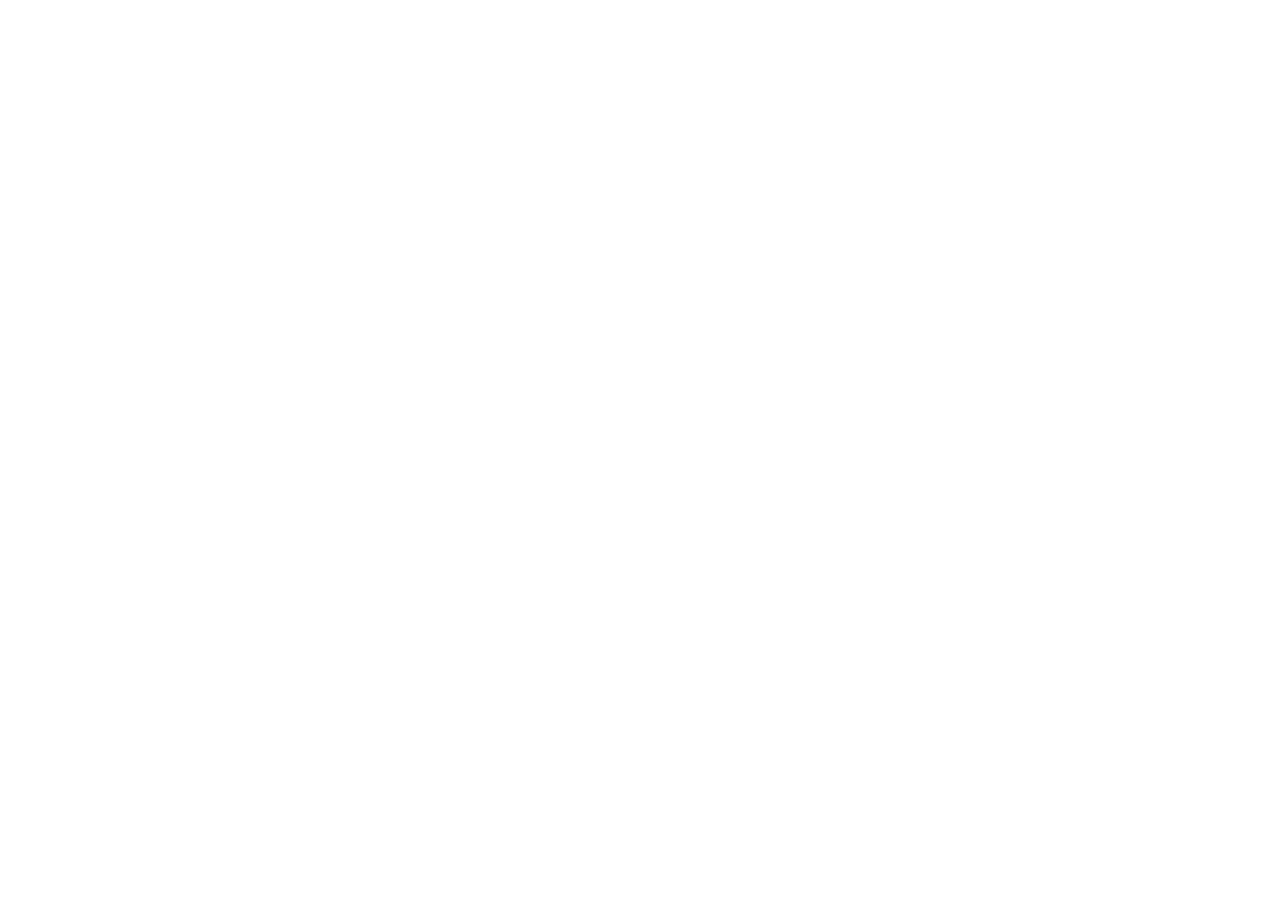
==== index.html @ d158d538 "Primera version" ====
<!DOCTYPE html>
<html lang="en">
<head>
    <meta charset="UTF-8">
    <meta http-equiv="X-UA-Compatible" content="IE=edge">
    <meta name="viewport" content="width=device-width, initial-scale=1.0">
    <title>Corta Frutas</title>
    <link rel="stylesheet" href="css/jquery-ui.css">
    <link href="https://cdn.jsdelivr.net/npm/bootstrap@5.2.1/dist/css/bootstrap.min.css" rel="stylesheet" integrity="sha384-iYQeCzEYFbKjA/T2uDLTpkwGzCiq6soy8tYaI1GyVh/UjpbCx/TYkiZhlZB6+fzT" crossorigin="anonymous">
	<script src="js/jquery.js"></script>
</head>
<body>
    
    <script src="https://cdn.jsdelivr.net/npm/bootstrap@5.2.1/dist/js/bootstrap.bundle.min.js" integrity="sha384-u1OknCvxWvY5kfmNBILK2hRnQC3Pr17a+RTT6rIHI7NnikvbZlHgTPOOmMi466C8" crossorigin="anonymous"></script>
</body>
</html>
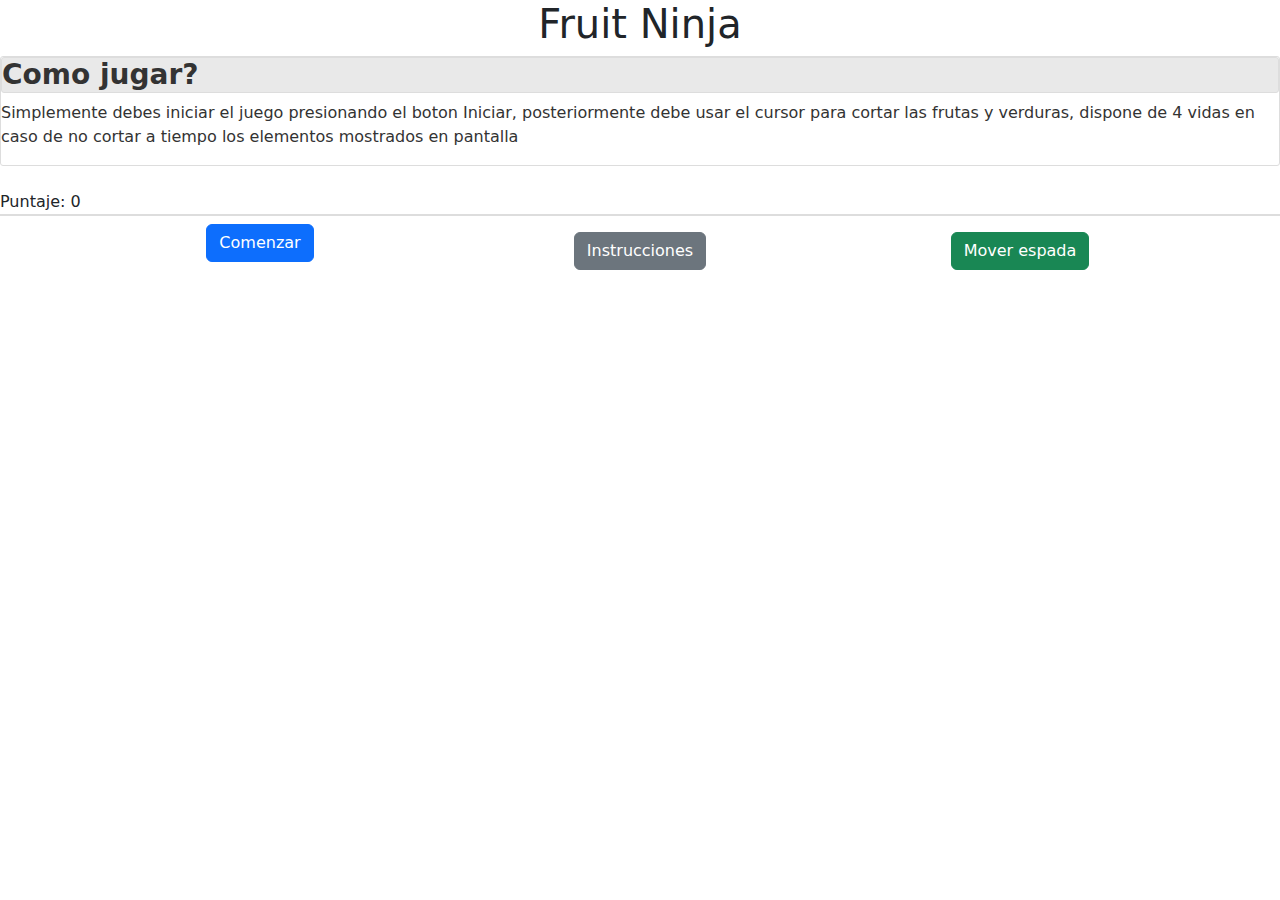
==== commit 8adb1efb: "Front-End principal del juego añadido" ====
--- a/index.html
+++ b/index.html
@@ -1,16 +1,104 @@
 <!DOCTYPE html>
 <html lang="en">
+
 <head>
-    <meta charset="UTF-8">
-    <meta http-equiv="X-UA-Compatible" content="IE=edge">
-    <meta name="viewport" content="width=device-width, initial-scale=1.0">
-    <title>Corta Frutas</title>
+    <title>Fruits Game</title>
+    <meta charset="utf-8">
+    <meta name="viewport" content="width=device-width, initial-scale=1, user-scalable=yes">
+    <script src="js/jquery.js"></script>
+    <script src="js/jquery-ui.js"></script>
+    <script src="js/jquery-ui.min.js"></script>
+    <script src="js/funciones.js"></script>
     <link rel="stylesheet" href="css/jquery-ui.css">
-    <link href="https://cdn.jsdelivr.net/npm/bootstrap@5.2.1/dist/css/bootstrap.min.css" rel="stylesheet" integrity="sha384-iYQeCzEYFbKjA/T2uDLTpkwGzCiq6soy8tYaI1GyVh/UjpbCx/TYkiZhlZB6+fzT" crossorigin="anonymous">
-	<script src="js/jquery.js"></script>
+    <link rel="stylesheet" type="text/css" href="styling.css">
+    <link rel="stylesheet" type="text/css" href="bootstrap/css/bootstrap.min.css">
+    <script src="https://cdn.jsdelivr.net/npm/@popperjs/core@2.11.5/dist/umd/popper.min.js"
+        integrity="sha384-Xe+8cL9oJa6tN/veChSP7q+mnSPaj5Bcu9mPX5F5xIGE0DVittaqT5lorf0EI7Vk"
+        crossorigin="anonymous"></script>
+    <script type="text/javascript" src="bootstrap/js/bootstrap.min.js"></script>
+    <style>
+        body {
+            background-image: url(img/fondo.jpg);
+            background-size: cover;
+
+        }
+    </style>
 </head>
+
 <body>
-    
-    <script src="https://cdn.jsdelivr.net/npm/bootstrap@5.2.1/dist/js/bootstrap.bundle.min.js" integrity="sha384-u1OknCvxWvY5kfmNBILK2hRnQC3Pr17a+RTT6rIHI7NnikvbZlHgTPOOmMi466C8" crossorigin="anonymous"></script>
+    <div class="text-center" id="titulo">
+        <h1>Fruit Ninja</h1>
+    </div>
+    <div class="Encabezado">
+        <div class="toggler" id="mostrarinst">
+            <div id="effect" class="ui-widget-content ui-corner-all">
+                <h3 class="ui-widget-header ui-corner-all">Como jugar?</h3>
+                <p>
+                    Simplemente debes iniciar el juego presionando el boton Iniciar, posteriormente debe usar el cursor
+                    para
+                    cortar las frutas y verduras, dispone de 4 vidas en caso de no cortar a tiempo los elementos mostrados en pantalla
+                </p>
+
+            </div>
+        </div>
+    </div>
+
+
+
+    <div id="contenedor">
+
+        <div id="campovida">
+
+        </div>
+
+
+        <div id="tablero">
+            <img id="frutaverdura" class="tamfrut_ver">
+        </div>
+
+        <div id="puntaje">
+            Puntaje: <span id="puntos">0</span>
+        </div>
+        <div id="draggable" class="ui-widget-content">
+
+        </div>
+
+    </div>
+    <div>
+        <div class="container text-center">
+            <div class="row align-items-start">
+                <div class="col">
+                    <div id="btnInicio" class="text-center py-2">
+
+                        <button id="button" class="btn btn-primary">Comenzar</button>
+                    </div>
+                    <div id="gameOver">
+
+                    </div>
+                </div>
+                <div class="col">
+                    <div id="instru" class="text-center py-3">
+                        <button id="button" class="btn btn-secondary">Instrucciones</button>
+                    </div>
+
+                </div>
+                <div class="col">
+                    <div id="mvespada" class="text-center py-3">
+                        <button id="button" class="btn btn-success">Mover espada</button>
+                    </div>
+                </div>
+            </div>
+        </div>
+
+        <div id="dialog" title="Juego terminado">
+
+        </div>
+
+
+    </div>
+
+
+
 </body>
+
 </html>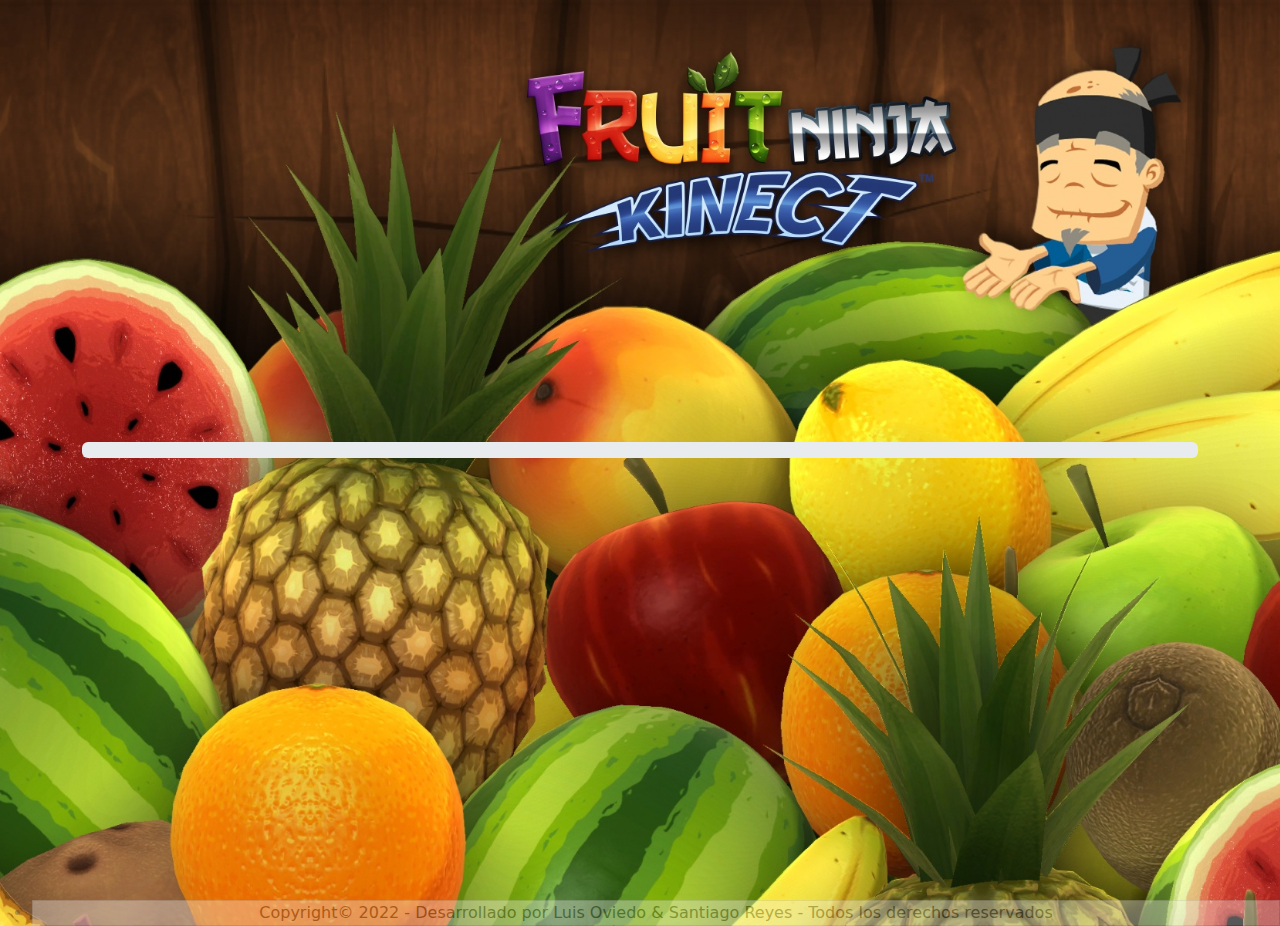
==== commit f601ac53: "Se agraga BackEnd al código" ====
--- a/index.html
+++ b/index.html
@@ -2,101 +2,79 @@
 <html lang="en">
 
 <head>
-    <title>Fruits Game</title>
-    <meta charset="utf-8">
-    <meta name="viewport" content="width=device-width, initial-scale=1, user-scalable=yes">
-    <script src="js/jquery.js"></script>
-    <script src="js/jquery-ui.js"></script>
-    <script src="js/jquery-ui.min.js"></script>
-    <script src="js/funciones.js"></script>
-    <link rel="stylesheet" href="css/jquery-ui.css">
-    <link rel="stylesheet" type="text/css" href="styling.css">
-    <link rel="stylesheet" type="text/css" href="bootstrap/css/bootstrap.min.css">
-    <script src="https://cdn.jsdelivr.net/npm/@popperjs/core@2.11.5/dist/umd/popper.min.js"
-        integrity="sha384-Xe+8cL9oJa6tN/veChSP7q+mnSPaj5Bcu9mPX5F5xIGE0DVittaqT5lorf0EI7Vk"
-        crossorigin="anonymous"></script>
-    <script type="text/javascript" src="bootstrap/js/bootstrap.min.js"></script>
-    <style>
-        body {
-            background-image: url(img/fondo.jpg);
-            background-size: cover;
+  <title>Fruits Game</title>
+  <meta charset="utf-8">
+  <meta name="viewport" content="width=device-width, initial-scale=1, user-scalable=yes">
+  <link rel="stylesheet" href="styling.css">
+  <link rel="stylesheet" href="css/jquery-ui.css">
+  <script src="js/jquery.js"></script>
 
-        }
-    </style>
+
+  <link rel="stylesheet" type="text/css" href="bootstrap/css/bootstrap.min.css">
+  <script src="https://cdn.jsdelivr.net/npm/@popperjs/core@2.11.5/dist/umd/popper.min.js"
+    integrity="sha384-Xe+8cL9oJa6tN/veChSP7q+mnSPaj5Bcu9mPX5F5xIGE0DVittaqT5lorf0EI7Vk"
+    crossorigin="anonymous"></script>
+  <script type="text/javascript" src="bootstrap/js/bootstrap.min.js"></script>
+
+  <style>
+    body {
+      background-image: url(./images/font.jpg);
+      background-size: cover;
+    }
+  </style>
+
+
 </head>
 
 <body>
-    <div class="text-center" id="titulo">
-        <h1>Fruit Ninja</h1>
-    </div>
-    <div class="Encabezado">
-        <div class="toggler" id="mostrarinst">
-            <div id="effect" class="ui-widget-content ui-corner-all">
-                <h3 class="ui-widget-header ui-corner-all">Como jugar?</h3>
-                <p>
-                    Simplemente debes iniciar el juego presionando el boton Iniciar, posteriormente debe usar el cursor
-                    para
-                    cortar las frutas y verduras, dispone de 4 vidas en caso de no cortar a tiempo los elementos mostrados en pantalla
-                </p>
 
-            </div>
-        </div>
-    </div>
+  <!--Barra de progreso-->
+  <div class="container">
 
+    <div class=" m-0 vh-100 row justify-content-center align-items-center">
 
-
-    <div id="contenedor">
-
-        <div id="campovida">
-
-        </div>
-
-
-        <div id="tablero">
-            <img id="frutaverdura" class="tamfrut_ver">
-        </div>
-
-        <div id="puntaje">
-            Puntaje: <span id="puntos">0</span>
-        </div>
-        <div id="draggable" class="ui-widget-content">
-
-        </div>
-
-    </div>
-    <div>
-        <div class="container text-center">
-            <div class="row align-items-start">
-                <div class="col">
-                    <div id="btnInicio" class="text-center py-2">
-
-                        <button id="button" class="btn btn-primary">Comenzar</button>
-                    </div>
-                    <div id="gameOver">
-
-                    </div>
-                </div>
-                <div class="col">
-                    <div id="instru" class="text-center py-3">
-                        <button id="button" class="btn btn-secondary">Instrucciones</button>
-                    </div>
-
-                </div>
-                <div class="col">
-                    <div id="mvespada" class="text-center py-3">
-                        <button id="button" class="btn btn-success">Mover espada</button>
-                    </div>
-                </div>
-            </div>
-        </div>
-
-        <div id="dialog" title="Juego terminado">
-
-        </div>
-
+      <div class="progress">
+        <div class="progress-bar" role="progressbar" style="width: 0%" aria-valuenow="0" aria-valuemin="0"
+          aria-valuemax="100"></div>
+      </div>
 
     </div>
 
+    <div class="information btnIniciar" style="display:none;">
+      <div class="widget toggler">
+        <fieldset>
+          <label for="checkbox-1">Acepto terminos y condiciones</label>
+          <input type="checkbox" name="checkbox-1" id="checkbox-1">
+        </fieldset>
+      </div>
+      <br>
+      <a class="btn btn-primary" href="juego.html" role="button">INICIAR</a>
+
+
+      <div class="toggler ">
+        <br><br>
+        <div id="button" class="newClass ui-corner-all">
+          <p id="equipo">UDENAR 2022 INGENIERIA DE SISTEMAS!!!
+            (Clic aquí!!!)</p>
+        </div>
+      </div>
+      <br>
+    </div>
+
+  </div>
+
+  <ul id="sortable2">
+
+    <li align="center" class="ui-state-default ui-state-disabled">Copyright&copy; 2022 - Desarrollado por Luis Oviedo
+      & Santiago
+      Reyes - Todos los derechos reservados</li>
+
+  </ul>
+
+
+  <script src="js/jquery-ui.js"></script>
+  <script src="js/jquery-ui.min.js"></script>
+  <script src="js/functions.js"></script>
 
 
 </body>
--- a/styling.css
+++ b/styling.css
@@ -0,0 +1,193 @@
+html {
+  height: 100%;
+  background: url(images/fruitsBackground.jpg) no-repeat center center fixed;
+  -webkit-background-size: cover;
+  -moz-background-size: cover;
+  -o-background-size: cover;
+  background-size: cover;
+}
+
+h1,
+p {
+  text-align: center;
+  font-family: cursive, sans-serif;
+  color: black;
+}
+
+#container {
+  height: 600px;
+  width: 750px;
+  background-color: #9dd2ea;
+  margin: 10px auto;
+  padding: 20px;
+  border-radius: 10px;
+  box-shadow: 0px 4px 0px 0px #009de4;
+  -moz-box-shadow: 0px 4px 0px 0px #009de4;
+  -webkit-box-shadow: 0px 4px 0px 0px #009de4;
+  position: relative;
+}
+
+#score {
+  background-color: #f1ff92;
+  color: #888e5f;
+  padding: 11px;
+  position: absolute;
+  left: 700px;
+  box-shadow: 0px 4px 0px #9da853;
+  -moz-box-shadow: 0px 4px 0px #9da853;
+  -webkit-box-shadow: 0px 4px 0px #9da853;
+}
+
+#correct {
+  position: absolute;
+  left: 260px;
+  background-color: #42e252;
+  color: white;
+  padding: 11px;
+  display: none;
+}
+
+#wrong {
+  position: absolute;
+  left: 250px;
+  background-color: #de401a;
+  color: white;
+  padding: 11px;
+  display: none;
+}
+
+#fruitsContainer {
+  width: 650px;
+  height: 400px;
+  margin: 50px auto 10px auto;
+  background-color: white;
+  box-shadow: 0px 4px #535aa8;
+  -moz-box-shadow: 0px 4px #535aa8;
+  -webkit-box-shadow: 0px 4px #535aa8;
+  font-size: 100px;
+  text-align: center;
+  font-family: cursive, sans-serif;
+  color: black;
+  position: relative;
+  overflow: hidden;
+}
+
+#instruction {
+  width: 450px;
+  height: 50px;
+  background-color: #b481d9;
+  margin: 10px auto;
+  text-align: center;
+  line-height: 45px;
+  box-shadow: 0px 4px #8153a8;
+  -moz-box-shadow: 0px 4px #8153a8;
+  -webkit-box-shadow: 0px 4px #8153a8;
+}
+
+#choices {
+  width: 450px;
+  height: 100px;
+  margin: 5px auto;
+}
+
+.box:hover,
+#startreset:hover {
+  /* background-color: #9C89F6;*/
+  /* color: white;*/
+  /* box-shadow: 0px 4px #6b54d3;*/
+  /* -moz-box-shadow: 0px 4px #6b54d3;*/
+  /* -webkit-box-shadow: 0px 4px #6b54d3;*/
+}
+
+.box:active,
+#startreset:active {
+  background-color: #9c89f6;
+  color: white;
+  box-shadow: 0px 0px #6b54d3;
+  -moz-box-shadow: 0px 0px #6b54d3;
+  -webkit-box-shadow: 0px 0px #6b54d3;
+  top: 4px;
+}
+
+#box4 {
+  margin-right: 0;
+}
+
+#startreset {
+  width: 78px;
+  padding: 10px;
+  background-color: rgba(255, 255, 255, 0.5);
+  margin: 0 auto;
+  border-radius: 3px;
+  cursor: pointer;
+  box-shadow: 0px 4px rgba(0, 0, 0, 0.2);
+  -moz-box-shadow: 0px 4px rgba(0, 0, 0, 0.2);
+  -webkit-box-shadow: 0px 4px rgba(0, 0, 0, 0.2);
+  text-align: center;
+  position: relative;
+  transition: all 0.2s;
+  -webkit-transition: all 0.2s;
+  -moz-transition: all 0.2s;
+  -o-transition: all 0.2s;
+  -ms-transition: all 0.2s;
+}
+
+#trialsLeft {
+  width: 80px;
+  padding: 10px;
+  position: absolute;
+  background-color: #f1ff92;
+  border-radius: 3px;
+  box-shadow: 0px 4px rgba(0, 0, 0, 0.2);
+  -moz-box-shadow: 0px 4px rgba(0, 0, 0, 0.2);
+  -webkit-box-shadow: 0px 4px rgba(0, 0, 0, 0.2);
+  /* visibility: hidden;*/
+  display: none;
+}
+
+#gameOver {
+  height: 200px;
+  width: 500px;
+  background: linear-gradient(#f3ca6b, #f3706c);
+  background: -webkit-linear-gradient(#f3ca6b, #f3706c);
+  background: -o-linear-gradient(#f3ca6b, #f3706c);
+  background: -moz-linear-gradient(#f3ca6b, #f3706c);
+  color: white;
+  font-size: 2.5em;
+  text-align: center;
+  text-transform: uppercase;
+  position: absolute;
+  top: 170px;
+  left: 145px;
+  z-index: 2;
+  display: none;
+}
+
+.life {
+  width: 16px;
+  height: 16px;
+  margin: 0 5px;
+}
+
+.fruit {
+  display: none;
+  position: absolute;
+}
+
+.btnIniciar {
+  text-align: center;
+}
+
+.anotherNewClass {
+  text-indent: 40px;
+  letter-spacing: 0.2em;
+  width: 410px;
+  height: 100px;
+  padding: 30px;
+  margin: 10px;
+  font-size: 1.1em;
+}
+
+#equipo {
+  color: white;
+}
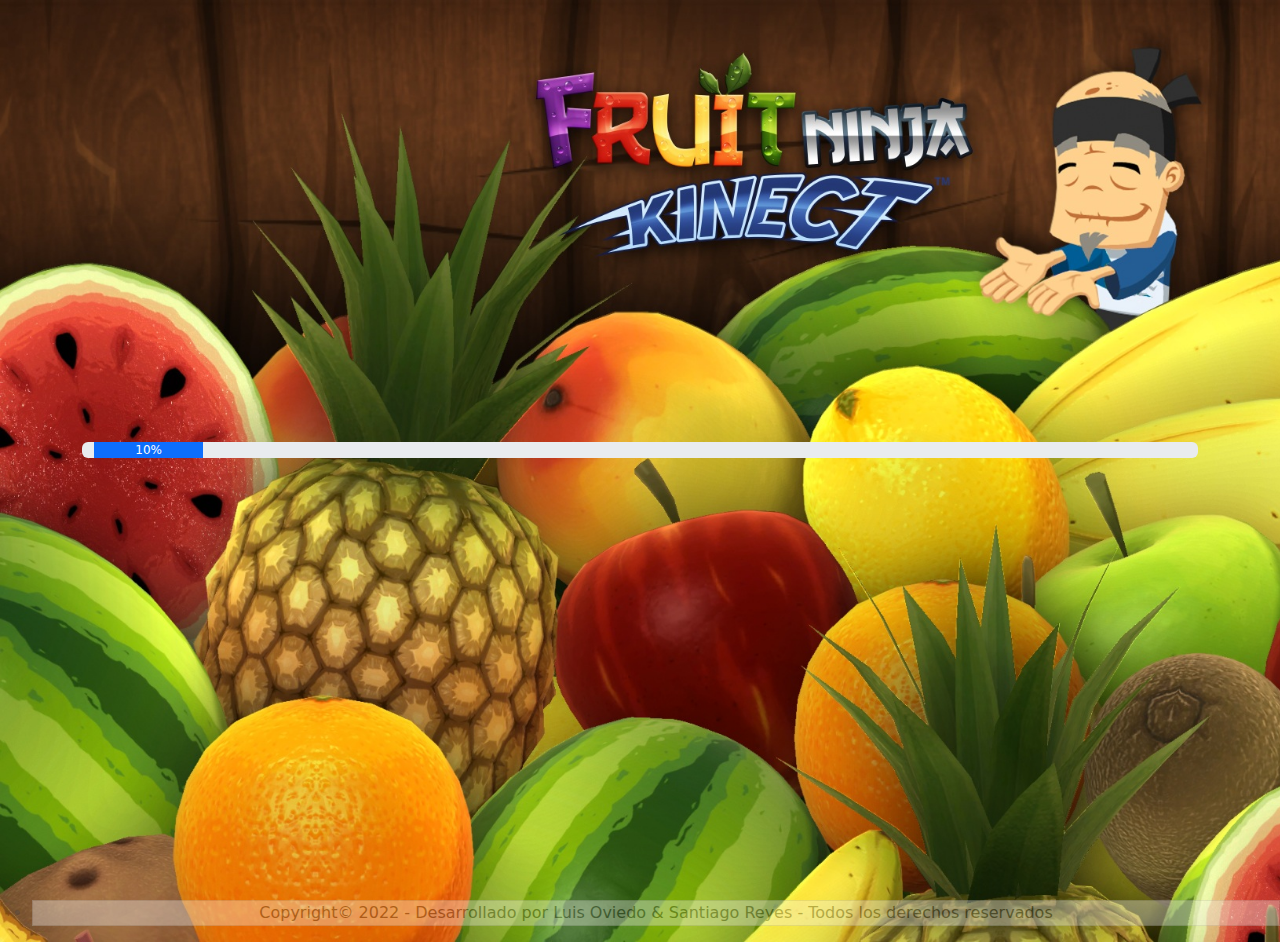
==== commit 83a63139: "Se finaliza el proyecto" ====
--- a/index.html
+++ b/index.html
@@ -5,7 +5,7 @@
   <title>Fruits Game</title>
   <meta charset="utf-8">
   <meta name="viewport" content="width=device-width, initial-scale=1, user-scalable=yes">
-  <link rel="stylesheet" href="styling.css">
+  <link rel="stylesheet" href="styling02.css">
   <link rel="stylesheet" href="css/jquery-ui.css">
   <script src="js/jquery.js"></script>
 
@@ -18,7 +18,7 @@
 
   <style>
     body {
-      background-image: url(./images/font.jpg);
+      background-image: url(./img/font.jpg);
       background-size: cover;
     }
   </style>
@@ -48,8 +48,7 @@
         </fieldset>
       </div>
       <br>
-      <a class="btn btn-primary" href="juego.html" role="button">INICIAR</a>
-
+      <a class="btn btn-primary" href="interfaz_juego.html" role="button">INICIAR</a>
 
       <div class="toggler ">
         <br><br>
@@ -76,7 +75,6 @@
   <script src="js/jquery-ui.min.js"></script>
   <script src="js/functions.js"></script>
 
-
 </body>
 
 </html>--- a/styling02.css
+++ b/styling02.css
@@ -0,0 +1,17 @@
+.btnIniciar {
+  text-align: center;
+}
+
+.anotherNewClass {
+  text-indent: 40px;
+  letter-spacing: 0.2em;
+  width: 410px;
+  height: 100px;
+  padding: 30px;
+  margin: 10px;
+  font-size: 1.1em;
+}
+
+#equipo {
+  color: white;
+}
